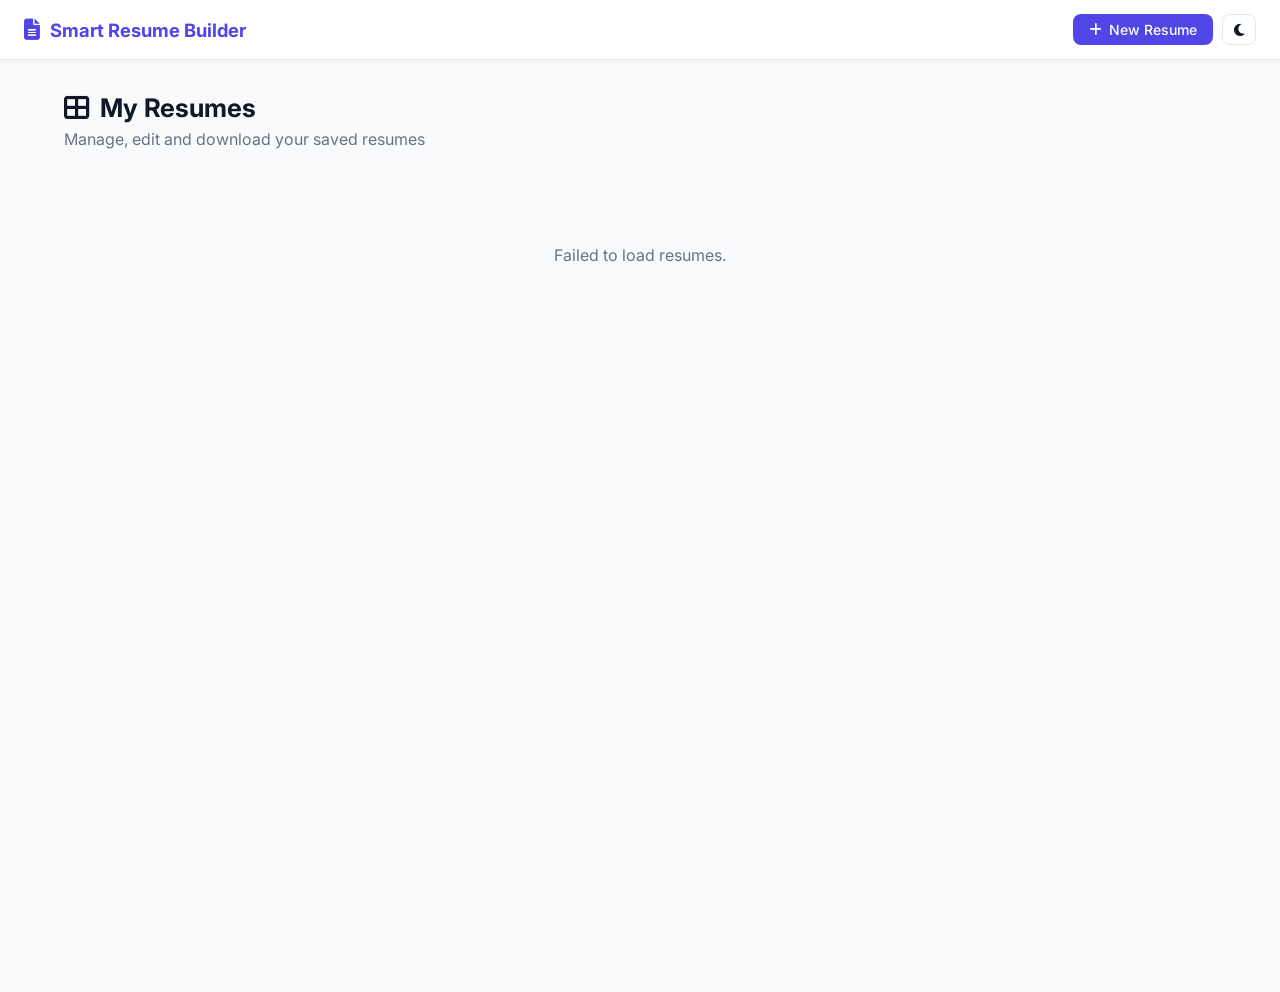
==== templates/dashboard.html @ 904e3cf0 "feat: Add PDF download and resume preview functionality - Implemented pdf.js for handling PDF downlo" ====
<!DOCTYPE html>
<html lang="en">
<head>
  <meta charset="UTF-8" />
  <meta name="viewport" content="width=device-width, initial-scale=1.0" />
  <title>Dashboard — Smart Resume Builder</title>
  <link rel="stylesheet" href="/static/css/style.css" />
  <link href="https://fonts.googleapis.com/css2?family=Inter:wght@300;400;500;600;700&display=swap" rel="stylesheet" />
  <link rel="stylesheet" href="https://cdnjs.cloudflare.com/ajax/libs/font-awesome/6.4.0/css/all.min.css" />
</head>
<body class="light-mode">

<nav class="navbar">
  <div class="nav-brand">
    <i class="fas fa-file-alt"></i>
    <span>Smart Resume Builder</span>
  </div>
  <div class="nav-actions">
    <a href="/" class="btn btn-primary"><i class="fas fa-plus"></i> New Resume</a>
    <button id="dark-mode-toggle" class="btn btn-icon" title="Toggle dark mode">
      <i class="fas fa-moon"></i>
    </button>
  </div>
</nav>

<div class="dashboard-container">
  <div class="dashboard-header">
    <h1><i class="fas fa-th-large"></i> My Resumes</h1>
    <p class="dashboard-subtitle">Manage, edit and download your saved resumes</p>
  </div>

  <div id="loading-state" class="dashboard-loading">
    <i class="fas fa-spinner fa-spin"></i> Loading resumes…
  </div>

  <div id="empty-state" class="dashboard-empty hidden">
    <i class="fas fa-inbox"></i>
    <h2>No resumes yet</h2>
    <p>Create your first resume to get started.</p>
    <a href="/" class="btn btn-primary"><i class="fas fa-plus"></i> Create Resume</a>
  </div>

  <div id="resume-grid" class="resume-grid hidden"></div>
</div>

<!-- Delete Confirmation Modal -->
<div id="delete-modal" class="modal hidden">
  <div class="modal-backdrop"></div>
  <div class="modal-box">
    <i class="fas fa-exclamation-triangle modal-icon danger"></i>
    <h3>Delete Resume?</h3>
    <p>This action cannot be undone.</p>
    <div class="modal-actions">
      <button id="confirm-delete" class="btn btn-danger">Delete</button>
      <button id="cancel-delete" class="btn btn-outline">Cancel</button>
    </div>
  </div>
</div>

<div id="toast" class="toast hidden"></div>

<script>
  // ---------- Dark mode (shared) ----------
  const savedTheme = localStorage.getItem('theme');
  if (savedTheme === 'dark') document.body.classList.replace('light-mode', 'dark-mode');
  document.getElementById('dark-mode-toggle').addEventListener('click', () => {
    const isDark = document.body.classList.contains('dark-mode');
    document.body.classList.replace(isDark ? 'dark-mode' : 'light-mode', isDark ? 'light-mode' : 'dark-mode');
    localStorage.setItem('theme', isDark ? 'light' : 'dark');
    document.getElementById('dark-mode-toggle').querySelector('i').className = isDark ? 'fas fa-moon' : 'fas fa-sun';
  });
  if (savedTheme === 'dark') document.getElementById('dark-mode-toggle').querySelector('i').className = 'fas fa-sun';

  // ---------- Toast ----------
  function showToast(msg, type = 'success') {
    const t = document.getElementById('toast');
    t.textContent = msg;
    t.className = `toast ${type}`;
    t.classList.remove('hidden');
    setTimeout(() => t.classList.add('hidden'), 3000);
  }

  // ---------- Load Resumes ----------
  async function loadResumes() {
    // Reset state before every fetch
    document.getElementById('loading-state').classList.remove('hidden');
    document.getElementById('empty-state').classList.add('hidden');
    const grid = document.getElementById('resume-grid');
    grid.classList.add('hidden');
    grid.innerHTML = '';
    try {
      const res = await fetch('/resumes');
      const data = await res.json();
      document.getElementById('loading-state').classList.add('hidden');
      if (!data.length) {
        document.getElementById('empty-state').classList.remove('hidden');
        return;
      }
      grid.classList.remove('hidden');
      grid.innerHTML = data.map(r => `
        <div class="resume-card" data-id="${r.id}">
          <div class="card-avatar">${(r.name || '?').charAt(0).toUpperCase()}</div>
          <div class="card-body">
            <h3 class="card-name">${escHtml(r.name || 'Unnamed')}</h3>
            <p class="card-email"><i class="fas fa-envelope"></i> ${escHtml(r.email || '—')}</p>
            <p class="card-phone"><i class="fas fa-phone"></i> ${escHtml(r.phone || '—')}</p>
            <p class="card-summary">${escHtml((r.summary || '').substring(0, 80))}${r.summary && r.summary.length > 80 ? '…' : ''}</p>
          </div>
          <div class="card-actions">
            <a href="/preview/${r.id}" class="btn btn-sm btn-outline" title="Preview">
              <i class="fas fa-eye"></i> Preview
            </a>
            <button class="btn btn-sm btn-primary edit-btn" data-id="${r.id}" title="Edit">
              <i class="fas fa-edit"></i> Edit
            </button>
            <button class="btn btn-sm btn-danger delete-btn" data-id="${r.id}" title="Delete">
              <i class="fas fa-trash"></i>
            </button>
          </div>
        </div>
      `).join('');

      grid.querySelectorAll('.edit-btn').forEach(btn =>
        btn.addEventListener('click', () => {
          window.location.href = `/?edit=${btn.dataset.id}`;
        })
      );

      grid.querySelectorAll('.delete-btn').forEach(btn =>
        btn.addEventListener('click', () => openDeleteModal(parseInt(btn.dataset.id)))
      );
    } catch {
      document.getElementById('loading-state').textContent = 'Failed to load resumes.';
    }
  }

  function escHtml(str) {
    return String(str).replace(/&/g,'&amp;').replace(/</g,'&lt;').replace(/>/g,'&gt;').replace(/"/g,'&quot;');
  }

  // ---------- Delete Modal ----------
  let pendingDeleteId = null;
  function openDeleteModal(id) {
    pendingDeleteId = id;
    document.getElementById('delete-modal').classList.remove('hidden');
  }
  document.getElementById('cancel-delete').addEventListener('click', () => {
    document.getElementById('delete-modal').classList.add('hidden');
    pendingDeleteId = null;
  });
  document.querySelector('.modal-backdrop').addEventListener('click', () => {
    document.getElementById('delete-modal').classList.add('hidden');
    pendingDeleteId = null;
  });
  document.getElementById('confirm-delete').addEventListener('click', async () => {
    if (!pendingDeleteId) return;
    document.getElementById('delete-modal').classList.add('hidden');
    try {
      const res = await fetch(`/delete/${pendingDeleteId}`, { method: 'DELETE' });
      if (res.ok) {
        showToast('Resume deleted.', 'success');
        loadResumes();
      } else {
        showToast('Failed to delete.', 'error');
      }
    } catch {
      showToast('Network error.', 'error');
    }
    pendingDeleteId = null;
  });

  loadResumes();
</script>
</body>
</html>
---- static/css/style.css ----
/* =====================================================
   Smart Resume Builder — Global Styles
   ===================================================== */

/* CSS Variables */
:root {
  --primary:        #4F46E5;
  --primary-hover:  #4338CA;
  --secondary:      #22C55E;
  --secondary-hover:#16A34A;
  --danger:         #EF4444;
  --danger-hover:   #DC2626;
  --warning:        #F59E0B;
  --info:           #3B82F6;

  --bg:             #F9FAFB;
  --surface:        #FFFFFF;
  --surface-alt:    #F3F4F6;
  --border:         #E5E7EB;
  --text:           #111827;
  --text-muted:     #6B7280;
  --text-light:     #9CA3AF;

  --sidebar-w:      220px;
  --preview-w:      400px;
  --navbar-h:       60px;
  --radius:         10px;
  --shadow:         0 1px 3px rgba(0,0,0,.08), 0 4px 16px rgba(0,0,0,.06);
  --shadow-lg:      0 8px 32px rgba(0,0,0,.12);
  --transition:     .2s ease;

  --font: 'Inter', -apple-system, BlinkMacSystemFont, sans-serif;
}

/* Dark Mode */
body.dark-mode {
  --bg:           #0F172A;
  --surface:      #1E293B;
  --surface-alt:  #162032;
  --border:       #334155;
  --text:         #F1F5F9;
  --text-muted:   #94A3B8;
  --text-light:   #64748B;
}

/* Reset & Base */
*, *::before, *::after { box-sizing: border-box; margin: 0; padding: 0; }
html { scroll-behavior: smooth; }
body {
  font-family: var(--font);
  background: var(--bg);
  color: var(--text);
  min-height: 100vh;
  transition: background var(--transition), color var(--transition);
}
a { text-decoration: none; color: inherit; }
ul { list-style: none; }
img { max-width: 100%; }

/* ---- Navbar ---- */
.navbar {
  position: fixed;
  top: 0; left: 0; right: 0;
  height: var(--navbar-h);
  background: var(--surface);
  border-bottom: 1px solid var(--border);
  display: flex;
  align-items: center;
  justify-content: space-between;
  padding: 0 1.5rem;
  z-index: 1000;
  box-shadow: 0 1px 6px rgba(0,0,0,.05);
}
.nav-brand {
  display: flex;
  align-items: center;
  gap: .6rem;
  font-size: 1.15rem;
  font-weight: 700;
  color: var(--primary);
}
.nav-brand i { font-size: 1.3rem; }
.nav-actions { display: flex; align-items: center; gap: .6rem; }

/* ---- Buttons ---- */
.btn {
  display: inline-flex;
  align-items: center;
  gap: .4rem;
  padding: .45rem 1rem;
  border-radius: 8px;
  font-size: .875rem;
  font-weight: 500;
  cursor: pointer;
  border: none;
  transition: background var(--transition), box-shadow var(--transition), transform var(--transition);
}
.btn:active { transform: translateY(1px); }
.btn-primary   { background: var(--primary); color: #fff; }
.btn-primary:hover { background: var(--primary-hover); }
.btn-success   { background: var(--secondary); color: #fff; }
.btn-success:hover { background: var(--secondary-hover); }
.btn-danger    { background: var(--danger); color: #fff; }
.btn-danger:hover { background: var(--danger-hover); }
.btn-outline   { background: transparent; border: 1.5px solid var(--border); color: var(--text); }
.btn-outline:hover { background: var(--surface-alt); }
.btn-add       { background: var(--surface-alt); border: 2px dashed var(--border); color: var(--primary); width: 100%; justify-content: center; padding: .6rem; margin-top: .5rem; }
.btn-add:hover { background: var(--primary); color: #fff; border-color: var(--primary); }
.btn-icon      { background: transparent; border: 1.5px solid var(--border); color: var(--text); padding: .45rem .65rem; }
.btn-icon:hover { background: var(--surface-alt); }
.btn-ai        { background: linear-gradient(135deg, #6366F1, #8B5CF6); color: #fff; }
.btn-ai:hover  { opacity: .9; }
.btn-sm        { padding: .3rem .7rem; font-size: .8rem; }

/* ---- App Layout ---- */
.app-container {
  display: grid;
  grid-template-columns: var(--sidebar-w) 1fr var(--preview-w);
  min-height: calc(100vh - var(--navbar-h));
  margin-top: var(--navbar-h);
}

/* ---- Sidebar ---- */
.sidebar {
  position: sticky;
  top: var(--navbar-h);
  height: calc(100vh - var(--navbar-h));
  overflow-y: auto;
  border-right: 1px solid var(--border);
  background: var(--surface);
  padding: 1.25rem 0;
  display: flex;
  flex-direction: column;
  gap: 0;
}
.sidebar-section { padding: 1rem 1rem .5rem; }
.sidebar-section h3 {
  font-size: .7rem;
  font-weight: 600;
  letter-spacing: .08em;
  text-transform: uppercase;
  color: var(--text-muted);
  margin-bottom: .5rem;
}
.sidebar-nav { display: flex; flex-direction: column; gap: 2px; }
.sidebar-link {
  display: flex;
  align-items: center;
  gap: .6rem;
  padding: .5rem .75rem;
  border-radius: 7px;
  font-size: .85rem;
  color: var(--text-muted);
  transition: background var(--transition), color var(--transition);
  cursor: pointer;
}
.sidebar-link i { width: 16px; text-align: center; }
.sidebar-link:hover, .sidebar-link.active {
  background: rgba(79,70,229,.1);
  color: var(--primary);
}
.template-selector { display: flex; flex-direction: column; gap: 6px; }
.template-btn {
  display: flex;
  align-items: center;
  gap: .5rem;
  padding: .5rem .75rem;
  border: 1.5px solid var(--border);
  border-radius: 8px;
  background: var(--surface-alt);
  color: var(--text);
  cursor: pointer;
  font-size: .83rem;
  font-weight: 500;
  transition: all var(--transition);
}
.template-btn:hover, .template-btn.active {
  border-color: var(--primary);
  color: var(--primary);
  background: rgba(79,70,229,.08);
}

/* Resume Score */
.score-container { display: flex; flex-direction: column; align-items: center; gap: .5rem; }
.score-ring { position: relative; width: 70px; height: 70px; }
.score-ring svg { width: 100%; height: 100%; transform: rotate(-90deg); }
.score-bg  { fill: none; stroke: var(--border); stroke-width: 3; }
.score-fill { fill: none; stroke: var(--primary); stroke-width: 3; stroke-linecap: round; transition: stroke-dasharray .6s ease; }
#score-value {
  position: absolute;
  top: 50%; left: 50%;
  transform: translate(-50%,-50%);
  font-size: .85rem;
  font-weight: 700;
  color: var(--primary);
}
.score-label { font-size: .75rem; color: var(--text-muted); text-align: center; }
.autosave-badge {
  display: flex; align-items: center; gap: .4rem;
  font-size: .75rem; color: var(--secondary);
  background: none; border: none; cursor: default;
  padding: .5rem 1rem;
}
.sidebar-actions { margin-top: auto; }

/* ---- Main Form ---- */
.main-content {
  padding: 1.5rem;
  overflow-y: auto;
  max-height: calc(100vh - var(--navbar-h));
}
.form-section {
  background: var(--surface);
  border: 1px solid var(--border);
  border-radius: var(--radius);
  padding: 1.25rem 1.5rem;
  margin-bottom: 1.25rem;
  box-shadow: var(--shadow);
  transition: box-shadow var(--transition);
}
.form-section:hover { box-shadow: var(--shadow-lg); }
.section-header {
  display: flex; align-items: center; gap: .6rem;
  margin-bottom: 1rem;
  padding-bottom: .75rem;
  border-bottom: 1px solid var(--border);
}
.section-header i { color: var(--primary); font-size: 1.1rem; }
.section-header h2 { font-size: 1rem; font-weight: 600; }
.form-grid {
  display: grid;
  grid-template-columns: 1fr 1fr;
  gap: .875rem;
}
.form-group { display: flex; flex-direction: column; gap: .35rem; }
.form-group.full-width { grid-column: 1 / -1; }
label {
  font-size: .8rem;
  font-weight: 500;
  color: var(--text-muted);
}
.required { color: var(--danger); }
input[type="text"],
input[type="email"],
input[type="tel"],
input[type="url"],
textarea,
select {
  width: 100%;
  padding: .5rem .75rem;
  border: 1.5px solid var(--border);
  border-radius: 7px;
  background: var(--bg);
  color: var(--text);
  font-family: var(--font);
  font-size: .875rem;
  transition: border-color var(--transition), box-shadow var(--transition);
  outline: none;
}
input:focus, textarea:focus, select:focus {
  border-color: var(--primary);
  box-shadow: 0 0 0 3px rgba(79,70,229,.15);
}
textarea { resize: vertical; }
.char-count { font-size: .75rem; color: var(--text-muted); text-align: right; margin-top: .2rem; }

/* Repeatable Cards */
.repeatable-card {
  border: 1px solid var(--border);
  border-radius: 8px;
  padding: 1rem;
  margin-bottom: .75rem;
  background: var(--surface-alt);
  position: relative;
  animation: fadeSlideIn .25s ease;
}
.repeatable-card .remove-btn {
  position: absolute;
  top: .6rem; right: .6rem;
  background: none;
  border: none;
  color: var(--danger);
  cursor: pointer;
  font-size: 1rem;
  padding: .2rem .4rem;
  border-radius: 4px;
  transition: background var(--transition);
}
.repeatable-card .remove-btn:hover { background: rgba(239,68,68,.1); }

/* Tag Input */
.tag-input-wrapper {
  border: 1.5px solid var(--border);
  border-radius: 7px;
  padding: .5rem;
  background: var(--bg);
  transition: border-color var(--transition);
}
.tag-input-wrapper:focus-within { border-color: var(--primary); }
.tag-input-wrapper > input {
  border: none;
  background: transparent;
  outline: none;
  padding: .2rem .3rem;
  width: 100%;
  margin-bottom: .35rem;
}
.tag-list { display: flex; flex-wrap: wrap; gap: 6px; }
.tag-item {
  display: inline-flex;
  align-items: center;
  gap: .3rem;
  padding: .2rem .6rem;
  background: rgba(79,70,229,.1);
  color: var(--primary);
  border-radius: 20px;
  font-size: .78rem;
  font-weight: 500;
  animation: fadeSlideIn .2s ease;
}
.tag-item .tag-remove {
  cursor: pointer;
  font-size: .65rem;
  opacity: .7;
  background: var(--primary);
  color: #fff;
  border-radius: 50%;
  width: 14px; height: 14px;
  display: flex; align-items: center; justify-content: center;
}
.tag-item .tag-remove:hover { opacity: 1; }

/* AI Suggestion */
.ai-suggestion {
  display: flex; align-items: center; gap: .75rem; margin-top: .75rem;
  flex-wrap: wrap;
}
.ai-suggestion input { max-width: 240px; }

/* Form Actions */
.form-actions {
  display: flex;
  gap: .75rem;
  padding: 1rem 0 2rem;
  flex-wrap: wrap;
}

/* ---- Preview Pane ---- */
.preview-pane {
  position: sticky;
  top: var(--navbar-h);
  height: calc(100vh - var(--navbar-h));
  border-left: 1px solid var(--border);
  background: var(--surface-alt);
  display: flex;
  flex-direction: column;
  overflow: hidden;
}
.preview-header {
  display: flex; align-items: center; justify-content: space-between;
  padding: .875rem 1rem;
  border-bottom: 1px solid var(--border);
  background: var(--surface);
  flex-shrink: 0;
}
.preview-header h3 { font-size: .9rem; font-weight: 600; display: flex; align-items: center; gap: .5rem; }
.preview-controls { display: flex; gap: .4rem; }
.preview-wrapper {
  flex: 1;
  overflow-y: auto;
  padding: 1rem;
  display: flex;
  justify-content: center;
}

/* ---- Resume Preview Styles ---- */
.resume-preview {
  background: #fff;
  color: #111;
  width: 100%;
  max-width: 360px;
  min-height: 500px;
  border-radius: 6px;
  box-shadow: var(--shadow-lg);
  font-size: .78rem;
  line-height: 1.5;
  transition: transform var(--transition);
  overflow: hidden;
}
.preview-placeholder {
  display: flex; flex-direction: column; align-items: center;
  justify-content: center; gap: 1rem; padding: 3rem 1rem;
  color: var(--text-muted); text-align: center;
  min-height: 300px;
}
.preview-placeholder i { font-size: 3rem; opacity: .3; }

/* Preview inner elements */
.preview-header-section {
  background: #4F46E5;
  color: #fff;
  padding: 1.2rem 1.5rem;
}
.preview-name { font-size: 1.4rem; font-weight: 700; margin-bottom: .2rem; }
.preview-contact {
  display: flex; flex-wrap: wrap; gap: .4rem .8rem;
  font-size: .72rem; opacity: .9;
}
.preview-contact span { display: flex; align-items: center; gap: .3rem; }

.preview-body { padding: 1rem 1.5rem; }
.preview-section { margin-bottom: 1rem; }
.preview-section-title {
  font-size: .72rem;
  font-weight: 700;
  text-transform: uppercase;
  letter-spacing: .08em;
  color: #4F46E5;
  border-bottom: 2px solid #4F46E5;
  padding-bottom: 3px;
  margin-bottom: .5rem;
}
.preview-item { margin-bottom: .5rem; }
.preview-item-header { display: flex; justify-content: space-between; align-items: flex-start; flex-wrap: wrap; gap: .2rem; }
.preview-item-title { font-weight: 600; font-size: .82rem; }
.preview-item-sub { color: #6B7280; font-size: .75rem; }
.preview-item-date { color: #6B7280; font-size: .72rem; white-space: nowrap; }
.preview-item-desc { margin-top: .2rem; color: #374151; font-size: .76rem; }
.preview-summary { color: #374151; font-size: .8rem; line-height: 1.6; }

.preview-skills { display: flex; flex-wrap: wrap; gap: 5px; }
.preview-skill-tag {
  background: rgba(79,70,229,.1);
  color: #4F46E5;
  padding: 2px 8px;
  border-radius: 12px;
  font-size: .7rem;
  font-weight: 500;
}
.preview-links { display: flex; gap: .8rem; flex-wrap: wrap; margin-top: .3rem; font-size: .7rem; }
.preview-links a { display: flex; align-items: center; gap: .25rem; }
/* Links inside the colored header must always be white */
.preview-header-links { margin-top: .4rem; }
.preview-header-links a { color: rgba(255,255,255,0.92) !important; }
.preview-header-links a:hover { color: #fff !important; text-decoration: underline; }
/* Links in resume body use template accent colour */
.preview-body .preview-links a { color: #4F46E5; }

/* ---- Dashboard ---- */
.dashboard-container {
  max-width: 1200px;
  margin: calc(var(--navbar-h) + 2rem) auto 2rem;
  padding: 0 1.5rem;
}
.dashboard-header { margin-bottom: 2rem; }
.dashboard-header h1 { font-size: 1.6rem; font-weight: 700; display: flex; align-items: center; gap: .6rem; }
.dashboard-subtitle { color: var(--text-muted); margin-top: .35rem; }
.dashboard-loading, .dashboard-empty {
  text-align: center; padding: 4rem 1rem; color: var(--text-muted);
}
.dashboard-empty i { font-size: 3rem; opacity: .3; margin-bottom: 1rem; display: block; }
.dashboard-empty h2 { font-size: 1.3rem; margin-bottom: .5rem; }
.dashboard-empty p { margin-bottom: 1.5rem; }
.resume-grid {
  display: grid;
  grid-template-columns: repeat(auto-fill, minmax(280px, 1fr));
  gap: 1.25rem;
}
.resume-card {
  background: var(--surface);
  border: 1px solid var(--border);
  border-radius: var(--radius);
  padding: 1.25rem;
  box-shadow: var(--shadow);
  display: flex; flex-direction: column; gap: .75rem;
  transition: box-shadow var(--transition), transform var(--transition);
}
.resume-card:hover { box-shadow: var(--shadow-lg); transform: translateY(-2px); }
.card-avatar {
  width: 52px; height: 52px;
  border-radius: 50%;
  background: var(--primary);
  color: #fff;
  font-size: 1.4rem;
  font-weight: 700;
  display: flex; align-items: center; justify-content: center;
}
.card-name { font-size: 1rem; font-weight: 600; }
.card-email, .card-phone { font-size: .8rem; color: var(--text-muted); display: flex; align-items: center; gap: .4rem; }
.card-summary { font-size: .8rem; color: var(--text-muted); line-height: 1.4; }
.card-actions { display: flex; gap: .5rem; flex-wrap: wrap; margin-top: auto; }

/* ---- Modal ---- */
.modal { position: fixed; inset: 0; z-index: 2000; display: flex; align-items: center; justify-content: center; }
.modal-backdrop { position: absolute; inset: 0; background: rgba(0,0,0,.5); backdrop-filter: blur(3px); }
.modal-box {
  position: relative; z-index: 1; background: var(--surface);
  border-radius: var(--radius); padding: 2rem; max-width: 380px; width: 90%;
  box-shadow: var(--shadow-lg); text-align: center;
  animation: fadeSlideIn .2s ease;
}
.modal-icon { font-size: 2.5rem; margin-bottom: .75rem; }
.modal-icon.danger { color: var(--danger); }
.modal-box h3 { font-size: 1.1rem; margin-bottom: .4rem; }
.modal-box p { color: var(--text-muted); font-size: .875rem; margin-bottom: 1.25rem; }
.modal-actions { display: flex; gap: .75rem; justify-content: center; }

/* ---- Toast ---- */
.toast {
  position: fixed; bottom: 1.5rem; right: 1.5rem;
  padding: .75rem 1.25rem;
  border-radius: 8px;
  font-size: .875rem;
  font-weight: 500;
  color: #fff;
  z-index: 3000;
  box-shadow: var(--shadow-lg);
  animation: toastIn .3s ease;
  max-width: 320px;
}
.toast.success { background: var(--secondary); }
.toast.error   { background: var(--danger); }
.toast.info    { background: var(--info); }
.toast.hidden  { display: none; }

/* ---- Preview Page ---- */
.preview-page-container {
  margin-top: calc(var(--navbar-h) + 2rem);
  display: flex; justify-content: center;
  padding: 0 1rem 3rem;
}
.preview-page-container .resume-preview {
  max-width: 720px;
  width: 100%;
  font-size: .9rem;
}
.template-quick { display: flex; gap: .35rem; }
.tpl-quick-btn {
  padding: .35rem .8rem;
  border: 1.5px solid var(--border);
  border-radius: 6px;
  background: transparent;
  font-size: .8rem;
  cursor: pointer;
  color: var(--text);
  transition: all var(--transition);
}
.tpl-quick-btn:hover, .tpl-quick-btn.active {
  border-color: var(--primary); color: var(--primary);
  background: rgba(79,70,229,.08);
}

/* ---- Utility ---- */
.hidden { display: none !important; }

/* ---- Animations ---- */
@keyframes fadeSlideIn {
  from { opacity: 0; transform: translateY(8px); }
  to   { opacity: 1; transform: translateY(0); }
}
@keyframes toastIn {
  from { opacity: 0; transform: translateX(40px); }
  to   { opacity: 1; transform: translateX(0); }
}

/* ---- Scrollbar ---- */
::-webkit-scrollbar { width: 5px; height: 5px; }
::-webkit-scrollbar-track { background: transparent; }
::-webkit-scrollbar-thumb { background: var(--border); border-radius: 10px; }
::-webkit-scrollbar-thumb:hover { background: var(--text-muted); }

/* ---- Responsive ---- */
@media (max-width: 1100px) {
  .app-container { grid-template-columns: var(--sidebar-w) 1fr; }
  .preview-pane { display: none; }
}
@media (max-width: 700px) {
  .app-container { grid-template-columns: 1fr; }
  .sidebar { display: none; }
  .form-grid { grid-template-columns: 1fr; }
  .navbar { padding: 0 1rem; }
  .template-quick { display: none; }
}
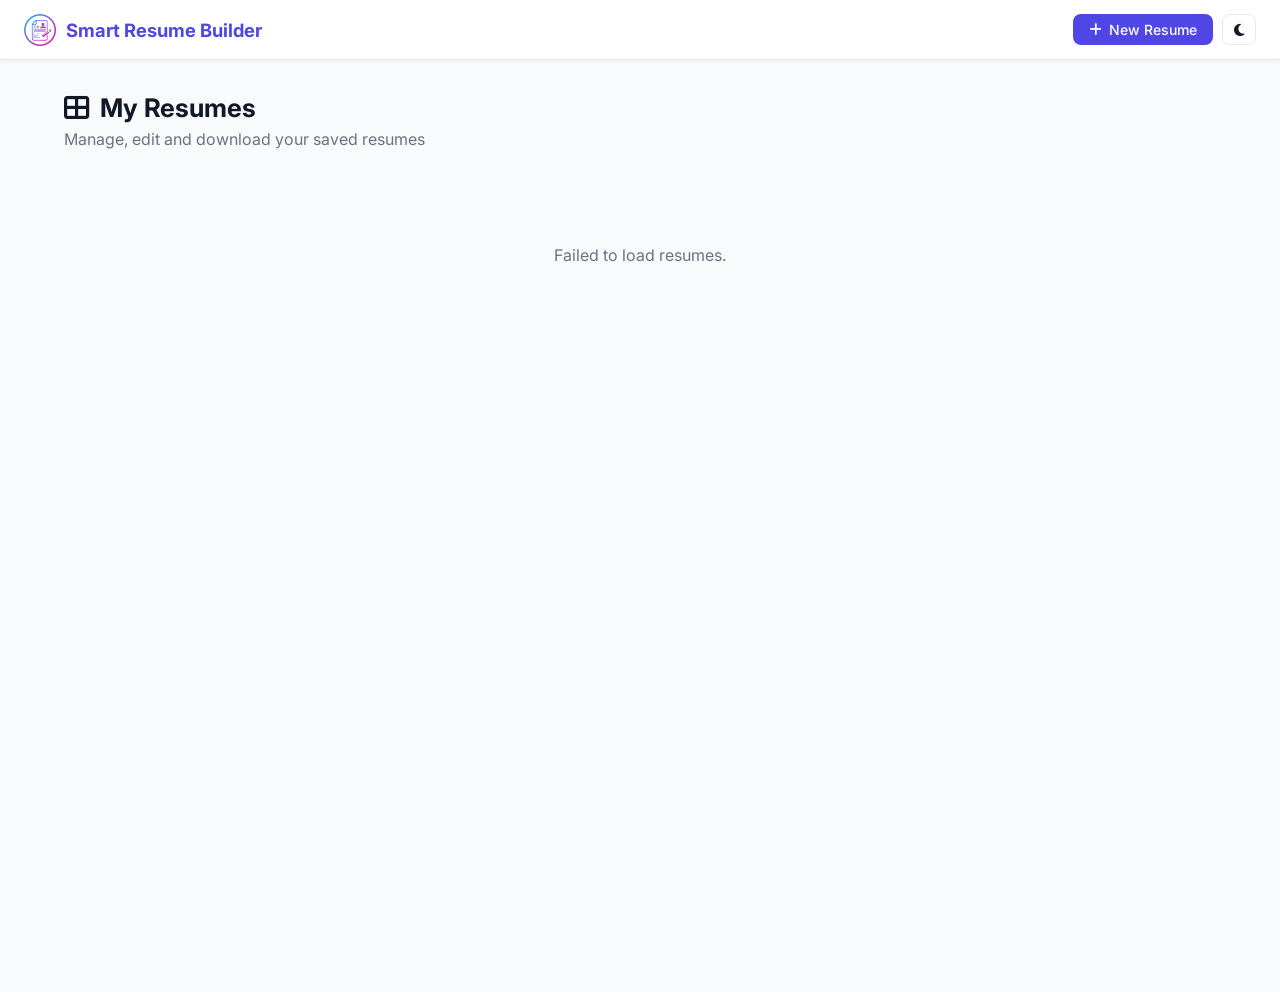
==== commit 15edd18c: "Refactor code structure for improved readability and maintainability" ====
--- a/templates/dashboard.html
+++ b/templates/dashboard.html
@@ -12,7 +12,7 @@
 
 <nav class="navbar">
   <div class="nav-brand">
-    <i class="fas fa-file-alt"></i>
+    <img src="/static/images/logo.png" alt="Smart Resume Builder Logo" class="nav-logo" />
     <span>Smart Resume Builder</span>
   </div>
   <div class="nav-actions">
--- a/static/css/style.css
+++ b/static/css/style.css
@@ -21,8 +21,8 @@
   --text-muted:     #6B7280;
   --text-light:     #9CA3AF;
 
-  --sidebar-w:      220px;
-  --preview-w:      400px;
+  --sidebar-w:      200px;
+  --preview-w:      560px;
   --navbar-h:       60px;
   --radius:         10px;
   --shadow:         0 1px 3px rgba(0,0,0,.08), 0 4px 16px rgba(0,0,0,.06);
@@ -80,6 +80,7 @@
   color: var(--primary);
 }
 .nav-brand i { font-size: 1.3rem; }
+.nav-logo { height: 2rem; width: 2rem; object-fit: contain; }
 .nav-actions { display: flex; align-items: center; gap: .6rem; }
 
 /* ---- Buttons ---- */
@@ -368,24 +369,34 @@
 .preview-wrapper {
   flex: 1;
   overflow-y: auto;
+  overflow-x: hidden;
   padding: 1rem;
   display: flex;
   justify-content: center;
+  align-items: flex-start;
+}
+/* Scale the 794px A4 canvas to fit the sidebar pane width */
+.preview-wrapper .resume-preview {
+  transform-origin: top center;
+  /* JS sets --preview-scale; fallback keeps it readable */
+  transform: scale(var(--preview-scale, 0.45));
+  margin-bottom: calc((var(--preview-scale, 0.45) - 1) * 1123px);
 }
 
 /* ---- Resume Preview Styles ---- */
+/* A4 at 96dpi = 794 × 1123px. We always render at 794px then scale to fit the pane. */
 .resume-preview {
   background: #fff;
   color: #111;
-  width: 100%;
-  max-width: 360px;
-  min-height: 500px;
-  border-radius: 6px;
+  width: 794px;
+  min-height: 1123px;
+  border-radius: 0;
   box-shadow: var(--shadow-lg);
-  font-size: .78rem;
-  line-height: 1.5;
+  font-size: .85rem;
+  line-height: 1.6;
   transition: transform var(--transition);
   overflow: hidden;
+  flex-shrink: 0;
 }
 .preview-placeholder {
   display: flex; flex-direction: column; align-items: center;
@@ -526,12 +537,17 @@
 /* ---- Preview Page ---- */
 .preview-page-container {
   margin-top: calc(var(--navbar-h) + 2rem);
-  display: flex; justify-content: center;
+  display: flex;
+  justify-content: center;
   padding: 0 1rem 3rem;
-}
+  overflow-x: auto;
+}
+/* On the dedicated preview page show true A4 — no scaling needed */
 .preview-page-container .resume-preview {
-  max-width: 720px;
-  width: 100%;
+  width: 794px;
+  min-height: 1123px;
+  transform: none !important;
+  margin-bottom: 0 !important;
   font-size: .9rem;
 }
 .template-quick { display: flex; gap: .35rem; }
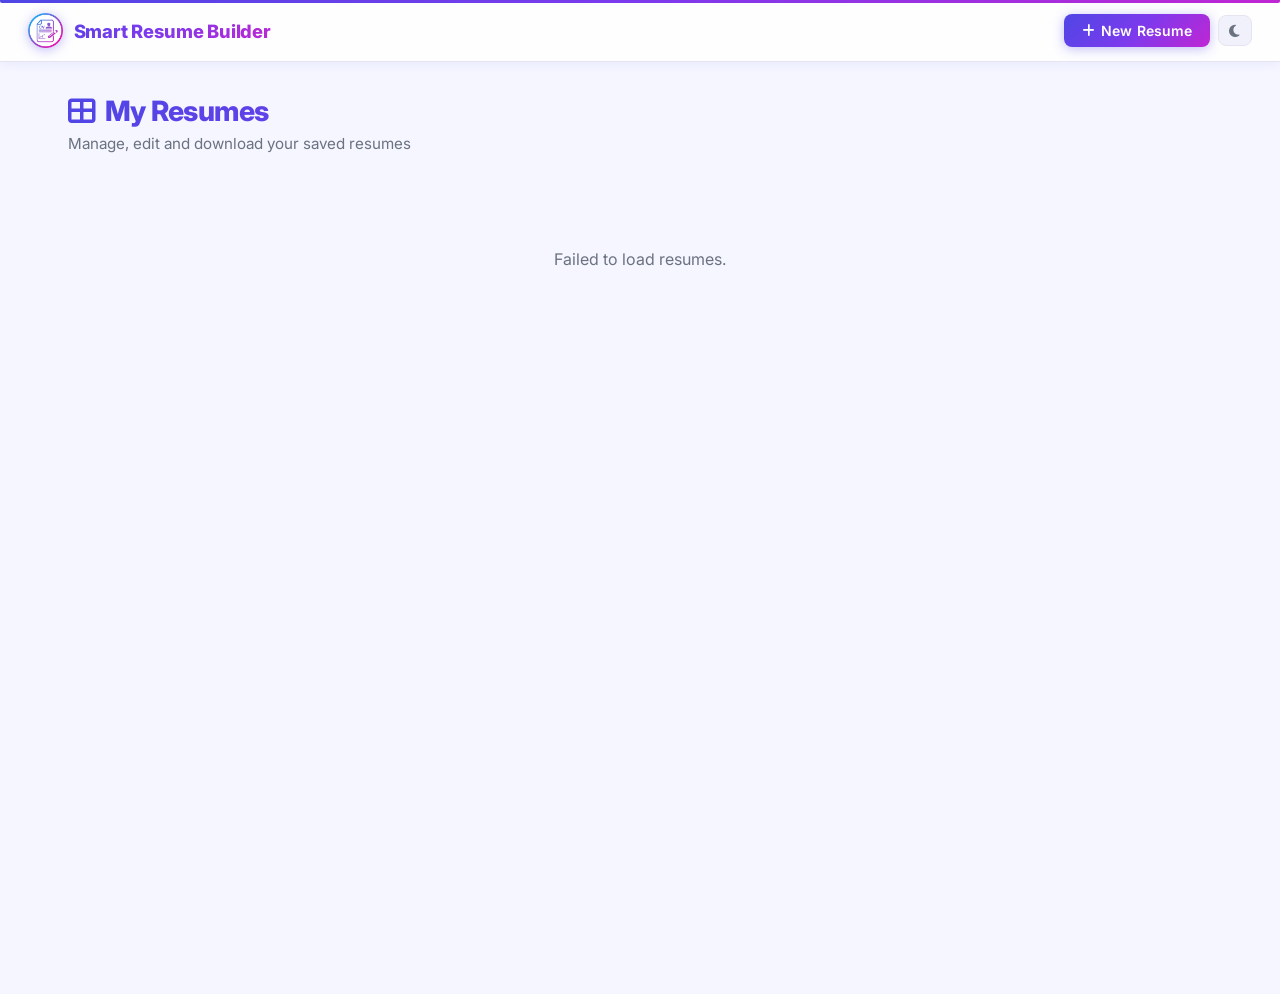
==== commit 9c74976e: "feat: add AI role suggestions and custom confirm modal to enhance user experience" ====
--- a/templates/dashboard.html
+++ b/templates/dashboard.html
@@ -99,7 +99,7 @@
       grid.classList.remove('hidden');
       grid.innerHTML = data.map(r => `
         <div class="resume-card" data-id="${r.id}">
-          <div class="card-avatar">${(r.name || '?').charAt(0).toUpperCase()}</div>
+          <div class="card-avatar">${r.photo ? `<img src="${r.photo}" alt="${escHtml(r.name || '')}" />` : (r.name || '?').charAt(0).toUpperCase()}</div>
           <div class="card-body">
             <h3 class="card-name">${escHtml(r.name || 'Unnamed')}</h3>
             <p class="card-email"><i class="fas fa-envelope"></i> ${escHtml(r.email || '—')}</p>
--- a/static/css/style.css
+++ b/static/css/style.css
@@ -1,49 +1,84 @@
 /* =====================================================
-   Smart Resume Builder — Global Styles
+   Smart Resume Builder — Enhanced Global Styles
    ===================================================== */
 
-/* CSS Variables */
+/* ---- CSS Variables ---- */
 :root {
-  --primary:        #4F46E5;
-  --primary-hover:  #4338CA;
-  --secondary:      #22C55E;
-  --secondary-hover:#16A34A;
-  --danger:         #EF4444;
-  --danger-hover:   #DC2626;
-  --warning:        #F59E0B;
-  --info:           #3B82F6;
-
-  --bg:             #F9FAFB;
-  --surface:        #FFFFFF;
-  --surface-alt:    #F3F4F6;
-  --border:         #E5E7EB;
-  --text:           #111827;
-  --text-muted:     #6B7280;
-  --text-light:     #9CA3AF;
-
-  --sidebar-w:      200px;
-  --preview-w:      560px;
-  --navbar-h:       60px;
-  --radius:         10px;
-  --shadow:         0 1px 3px rgba(0,0,0,.08), 0 4px 16px rgba(0,0,0,.06);
-  --shadow-lg:      0 8px 32px rgba(0,0,0,.12);
-  --transition:     .2s ease;
+  /* Brand */
+  --primary:           #4F46E5;
+  --primary-hover:     #4338CA;
+  --primary-light:     rgba(79, 70, 229, 0.12);
+  --primary-glow:      rgba(79, 70, 229, 0.35);
+  --gradient-brand:    linear-gradient(135deg, #4F46E5 0%, #7C3AED 50%, #C026D3 100%);
+  --gradient-brand-soft: linear-gradient(135deg, rgba(79,70,229,.10) 0%, rgba(192,38,211,.07) 100%);
+  --gradient-success:  linear-gradient(135deg, #10B981, #22C55E);
+  --gradient-danger:   linear-gradient(135deg, #EF4444, #F97316);
+
+  /* Semantic */
+  --secondary:         #22C55E;
+  --secondary-hover:   #16A34A;
+  --danger:            #EF4444;
+  --danger-hover:      #DC2626;
+  --warning:           #F59E0B;
+  --info:              #3B82F6;
+
+  /* Surface */
+  --bg:                #F5F6FF;
+  --surface:           #FFFFFF;
+  --surface-alt:       #F0F1FA;
+  --surface-glass:     rgba(255, 255, 255, 0.85);
+  --border:            #E4E5F0;
+  --border-focus:      #4F46E5;
+
+  /* Text */
+  --text:              #0F0F1A;
+  --text-muted:        #6B7280;
+  --text-light:        #9CA3AF;
+
+  /* Layout */
+  --sidebar-w:         210px;
+  --preview-w:         580px;
+  --navbar-h:          62px;
+  --radius:            12px;
+  --radius-sm:         8px;
+  --radius-lg:         16px;
+
+  /* Shadows */
+  --shadow-xs:         0 1px 2px rgba(0,0,0,.06);
+  --shadow:            0 2px 8px rgba(79,70,229,.06), 0 1px 3px rgba(0,0,0,.07);
+  --shadow-md:         0 4px 16px rgba(79,70,229,.10), 0 2px 6px rgba(0,0,0,.07);
+  --shadow-lg:         0 12px 40px rgba(79,70,229,.14), 0 4px 12px rgba(0,0,0,.08);
+  --shadow-glow:       0 0 0 4px var(--primary-glow);
+
+  /* Motion */
+  --transition:        0.2s cubic-bezier(.4,0,.2,1);
+  --transition-bounce: 0.3s cubic-bezier(.34,1.56,.64,1);
 
   --font: 'Inter', -apple-system, BlinkMacSystemFont, sans-serif;
 }
 
-/* Dark Mode */
+/* ---- Dark Mode ---- */
 body.dark-mode {
-  --bg:           #0F172A;
-  --surface:      #1E293B;
-  --surface-alt:  #162032;
-  --border:       #334155;
-  --text:         #F1F5F9;
-  --text-muted:   #94A3B8;
-  --text-light:   #64748B;
-}
-
-/* Reset & Base */
+  --bg:            #0B0D1A;
+  --surface:       #141728;
+  --surface-alt:   #1A1E35;
+  --surface-glass: rgba(20, 23, 40, 0.88);
+  --border:        #2D3154;
+  --border-focus:  #818CF8;
+  --primary:       #818CF8;
+  --primary-hover: #6366F1;
+  --primary-light: rgba(129,140,248,.14);
+  --primary-glow:  rgba(129,140,248,.28);
+  --gradient-brand: linear-gradient(135deg, #818CF8 0%, #A78BFA 50%, #E879F9 100%);
+  --text:          #E8EAFF;
+  --text-muted:    #8B90B8;
+  --text-light:    #555A7A;
+  --shadow:        0 2px 8px rgba(0,0,0,.25), 0 1px 3px rgba(0,0,0,.3);
+  --shadow-md:     0 4px 20px rgba(0,0,0,.35), 0 2px 6px rgba(0,0,0,.2);
+  --shadow-lg:     0 12px 40px rgba(0,0,0,.5), 0 4px 12px rgba(0,0,0,.3);
+}
+
+/* ---- Reset & Base ---- */
 *, *::before, *::after { box-sizing: border-box; margin: 0; padding: 0; }
 html { scroll-behavior: smooth; }
 body {
@@ -52,66 +87,156 @@
   color: var(--text);
   min-height: 100vh;
   transition: background var(--transition), color var(--transition);
+  -webkit-font-smoothing: antialiased;
 }
 a { text-decoration: none; color: inherit; }
 ul { list-style: none; }
 img { max-width: 100%; }
 
-/* ---- Navbar ---- */
+/* ---- Glassmorphism Navbar ---- */
 .navbar {
   position: fixed;
   top: 0; left: 0; right: 0;
   height: var(--navbar-h);
-  background: var(--surface);
+  background: var(--surface-glass);
+  backdrop-filter: blur(20px) saturate(1.6);
+  -webkit-backdrop-filter: blur(20px) saturate(1.6);
   border-bottom: 1px solid var(--border);
   display: flex;
   align-items: center;
   justify-content: space-between;
-  padding: 0 1.5rem;
+  padding: 0 1.75rem;
   z-index: 1000;
-  box-shadow: 0 1px 6px rgba(0,0,0,.05);
+  box-shadow: 0 1px 12px rgba(79,70,229,.08);
+}
+.navbar::before {
+  content: '';
+  position: absolute;
+  top: 0; left: 0; right: 0;
+  height: 3px;
+  background: var(--gradient-brand);
+  border-radius: 0 0 2px 2px;
 }
 .nav-brand {
   display: flex;
   align-items: center;
-  gap: .6rem;
+  gap: .65rem;
   font-size: 1.15rem;
-  font-weight: 700;
-  color: var(--primary);
+  font-weight: 800;
+  background: var(--gradient-brand);
+  -webkit-background-clip: text;
+  -webkit-text-fill-color: transparent;
+  background-clip: text;
+  letter-spacing: -.01em;
 }
 .nav-brand i { font-size: 1.3rem; }
-.nav-logo { height: 2rem; width: 2rem; object-fit: contain; }
-.nav-actions { display: flex; align-items: center; gap: .6rem; }
+.nav-logo {
+  height: 2.2rem;
+  width: 2.2rem;
+  object-fit: contain;
+  filter: drop-shadow(0 2px 6px rgba(79,70,229,.35));
+  transition: transform var(--transition-bounce);
+}
+.nav-logo:hover { transform: scale(1.1) rotate(-3deg); }
+.nav-actions { display: flex; align-items: center; gap: .5rem; }
 
 /* ---- Buttons ---- */
 .btn {
   display: inline-flex;
   align-items: center;
   gap: .4rem;
-  padding: .45rem 1rem;
-  border-radius: 8px;
+  padding: .48rem 1.1rem;
+  border-radius: var(--radius-sm);
   font-size: .875rem;
-  font-weight: 500;
+  font-weight: 600;
   cursor: pointer;
   border: none;
-  transition: background var(--transition), box-shadow var(--transition), transform var(--transition);
-}
-.btn:active { transform: translateY(1px); }
-.btn-primary   { background: var(--primary); color: #fff; }
-.btn-primary:hover { background: var(--primary-hover); }
-.btn-success   { background: var(--secondary); color: #fff; }
-.btn-success:hover { background: var(--secondary-hover); }
-.btn-danger    { background: var(--danger); color: #fff; }
-.btn-danger:hover { background: var(--danger-hover); }
-.btn-outline   { background: transparent; border: 1.5px solid var(--border); color: var(--text); }
-.btn-outline:hover { background: var(--surface-alt); }
-.btn-add       { background: var(--surface-alt); border: 2px dashed var(--border); color: var(--primary); width: 100%; justify-content: center; padding: .6rem; margin-top: .5rem; }
-.btn-add:hover { background: var(--primary); color: #fff; border-color: var(--primary); }
-.btn-icon      { background: transparent; border: 1.5px solid var(--border); color: var(--text); padding: .45rem .65rem; }
-.btn-icon:hover { background: var(--surface-alt); }
-.btn-ai        { background: linear-gradient(135deg, #6366F1, #8B5CF6); color: #fff; }
-.btn-ai:hover  { opacity: .9; }
-.btn-sm        { padding: .3rem .7rem; font-size: .8rem; }
+  transition: background var(--transition), box-shadow var(--transition), transform var(--transition), opacity var(--transition);
+  letter-spacing: .01em;
+}
+.btn:active { transform: translateY(1px) scale(.98); }
+.btn-primary {
+  background: var(--gradient-brand);
+  color: #fff;
+  box-shadow: 0 2px 12px var(--primary-glow);
+}
+.btn-primary:hover {
+  box-shadow: 0 4px 20px var(--primary-glow);
+  opacity: .92;
+  transform: translateY(-1px);
+}
+.btn-success {
+  background: var(--gradient-success);
+  color: #fff;
+  box-shadow: 0 2px 10px rgba(34,197,94,.3);
+}
+.btn-success:hover {
+  box-shadow: 0 4px 18px rgba(34,197,94,.4);
+  opacity: .92;
+  transform: translateY(-1px);
+}
+.btn-danger {
+  background: var(--gradient-danger);
+  color: #fff;
+  box-shadow: 0 2px 10px rgba(239,68,68,.3);
+}
+.btn-danger:hover {
+  box-shadow: 0 4px 18px rgba(239,68,68,.4);
+  opacity: .92;
+  transform: translateY(-1px);
+}
+.btn-outline {
+  background: transparent;
+  border: 1.5px solid var(--border);
+  color: var(--text);
+  font-weight: 500;
+}
+.btn-outline:hover {
+  background: var(--primary-light);
+  border-color: var(--primary);
+  color: var(--primary);
+}
+.btn-add {
+  background: var(--gradient-brand-soft);
+  border: 2px dashed var(--primary);
+  color: var(--primary);
+  width: 100%;
+  justify-content: center;
+  padding: .65rem;
+  margin-top: .5rem;
+  font-weight: 600;
+  opacity: .75;
+  transition: all var(--transition);
+}
+.btn-add:hover {
+  opacity: 1;
+  background: var(--gradient-brand);
+  color: #fff;
+  border-color: transparent;
+  box-shadow: 0 4px 14px var(--primary-glow);
+}
+.btn-icon {
+  background: var(--surface-alt);
+  border: 1.5px solid var(--border);
+  color: var(--text-muted);
+  padding: .45rem .65rem;
+  border-radius: var(--radius-sm);
+}
+.btn-icon:hover {
+  background: var(--primary-light);
+  border-color: var(--primary);
+  color: var(--primary);
+}
+.btn-ai {
+  background: linear-gradient(135deg, #6366F1, #8B5CF6, #C026D3);
+  color: #fff;
+  box-shadow: 0 2px 12px rgba(139,92,246,.35);
+}
+.btn-ai:hover {
+  box-shadow: 0 4px 20px rgba(139,92,246,.5);
+  transform: translateY(-1px);
+}
+.btn-sm { padding: .3rem .7rem; font-size: .8rem; }
 
 /* ---- App Layout ---- */
 .app-container {
@@ -134,14 +259,15 @@
   flex-direction: column;
   gap: 0;
 }
-.sidebar-section { padding: 1rem 1rem .5rem; }
+.sidebar-section { padding: .875rem 1rem .5rem; }
 .sidebar-section h3 {
-  font-size: .7rem;
-  font-weight: 600;
-  letter-spacing: .08em;
+  font-size: .68rem;
+  font-weight: 700;
+  letter-spacing: .1em;
   text-transform: uppercase;
-  color: var(--text-muted);
-  margin-bottom: .5rem;
+  color: var(--text-light);
+  margin-bottom: .6rem;
+  padding-left: .1rem;
 }
 .sidebar-nav { display: flex; flex-direction: column; gap: 2px; }
 .sidebar-link {
@@ -149,17 +275,33 @@
   align-items: center;
   gap: .6rem;
   padding: .5rem .75rem;
-  border-radius: 7px;
-  font-size: .85rem;
+  border-radius: var(--radius-sm);
+  font-size: .84rem;
+  font-weight: 500;
   color: var(--text-muted);
-  transition: background var(--transition), color var(--transition);
+  transition: background var(--transition), color var(--transition), padding-left var(--transition);
   cursor: pointer;
-}
-.sidebar-link i { width: 16px; text-align: center; }
-.sidebar-link:hover, .sidebar-link.active {
-  background: rgba(79,70,229,.1);
+  position: relative;
+}
+.sidebar-link i { width: 16px; text-align: center; font-size: .85rem; }
+.sidebar-link::before {
+  content: '';
+  position: absolute;
+  left: 0; top: 20%; bottom: 20%;
+  width: 3px;
+  border-radius: 0 3px 3px 0;
+  background: var(--gradient-brand);
+  opacity: 0;
+  transition: opacity var(--transition);
+}
+.sidebar-link:hover,
+.sidebar-link.active {
+  background: var(--primary-light);
   color: var(--primary);
-}
+  padding-left: 1rem;
+}
+.sidebar-link.active::before { opacity: 1; }
+
 .template-selector { display: flex; flex-direction: column; gap: 6px; }
 .template-btn {
   display: flex;
@@ -167,78 +309,129 @@
   gap: .5rem;
   padding: .5rem .75rem;
   border: 1.5px solid var(--border);
-  border-radius: 8px;
+  border-radius: 9px;
   background: var(--surface-alt);
-  color: var(--text);
+  color: var(--text-muted);
   cursor: pointer;
-  font-size: .83rem;
+  font-size: .82rem;
   font-weight: 500;
   transition: all var(--transition);
 }
-.template-btn:hover, .template-btn.active {
+.template-btn:hover {
   border-color: var(--primary);
   color: var(--primary);
-  background: rgba(79,70,229,.08);
-}
-
-/* Resume Score */
-.score-container { display: flex; flex-direction: column; align-items: center; gap: .5rem; }
-.score-ring { position: relative; width: 70px; height: 70px; }
+  background: var(--primary-light);
+  transform: translateX(2px);
+}
+.template-btn.active {
+  border-color: transparent;
+  color: #fff;
+  background: var(--gradient-brand);
+  box-shadow: 0 2px 10px var(--primary-glow);
+}
+
+/* ---- Resume Score ---- */
+.score-container { display: flex; flex-direction: column; align-items: center; gap: .55rem; }
+.score-ring { position: relative; width: 76px; height: 76px; }
 .score-ring svg { width: 100%; height: 100%; transform: rotate(-90deg); }
 .score-bg  { fill: none; stroke: var(--border); stroke-width: 3; }
-.score-fill { fill: none; stroke: var(--primary); stroke-width: 3; stroke-linecap: round; transition: stroke-dasharray .6s ease; }
+.score-fill {
+  fill: none;
+  stroke: var(--primary);
+  stroke-width: 3.5;
+  stroke-linecap: round;
+  transition: stroke-dasharray .7s cubic-bezier(.4,0,.2,1);
+  filter: drop-shadow(0 0 5px var(--primary-glow));
+}
 #score-value {
   position: absolute;
   top: 50%; left: 50%;
-  transform: translate(-50%,-50%);
-  font-size: .85rem;
-  font-weight: 700;
+  transform: translate(-50%, -50%);
+  font-size: .88rem;
+  font-weight: 800;
   color: var(--primary);
 }
-.score-label { font-size: .75rem; color: var(--text-muted); text-align: center; }
+.score-label { font-size: .73rem; color: var(--text-muted); text-align: center; line-height: 1.4; }
 .autosave-badge {
   display: flex; align-items: center; gap: .4rem;
   font-size: .75rem; color: var(--secondary);
-  background: none; border: none; cursor: default;
-  padding: .5rem 1rem;
-}
-.sidebar-actions { margin-top: auto; }
-
-/* ---- Main Form ---- */
+  background: rgba(34,197,94,.1);
+  border: 1px solid rgba(34,197,94,.2);
+  border-radius: 20px;
+  padding: .3rem .85rem;
+  width: fit-content;
+  margin: 0 auto;
+  cursor: default;
+  font-weight: 500;
+}
+.sidebar-actions { margin-top: auto; padding: 1rem; }
+
+/* ---- Main Form Area ---- */
 .main-content {
   padding: 1.5rem;
   overflow-y: auto;
   max-height: calc(100vh - var(--navbar-h));
+  background: var(--bg);
 }
 .form-section {
   background: var(--surface);
   border: 1px solid var(--border);
   border-radius: var(--radius);
-  padding: 1.25rem 1.5rem;
+  padding: 1.35rem 1.5rem;
   margin-bottom: 1.25rem;
   box-shadow: var(--shadow);
-  transition: box-shadow var(--transition);
-}
-.form-section:hover { box-shadow: var(--shadow-lg); }
+  transition: box-shadow var(--transition), border-color var(--transition), transform var(--transition);
+  position: relative;
+  overflow: hidden;
+}
+.form-section::before {
+  content: '';
+  position: absolute;
+  top: 0; left: 0; right: 0;
+  height: 3px;
+  background: var(--gradient-brand);
+  opacity: 0;
+  transition: opacity var(--transition);
+}
+.form-section:hover {
+  box-shadow: var(--shadow-lg);
+  border-color: rgba(79,70,229,.22);
+  transform: translateY(-1px);
+}
+.form-section:hover::before { opacity: 1; }
+.form-section:focus-within { border-color: rgba(79,70,229,.35); box-shadow: var(--shadow-md); }
+.form-section:focus-within::before { opacity: 1; }
+
 .section-header {
-  display: flex; align-items: center; gap: .6rem;
+  display: flex; align-items: center; gap: .65rem;
   margin-bottom: 1rem;
   padding-bottom: .75rem;
   border-bottom: 1px solid var(--border);
 }
-.section-header i { color: var(--primary); font-size: 1.1rem; }
-.section-header h2 { font-size: 1rem; font-weight: 600; }
+.section-header i {
+  color: var(--primary);
+  font-size: 1rem;
+  background: var(--primary-light);
+  width: 32px; height: 32px;
+  border-radius: var(--radius-sm);
+  display: inline-flex; align-items: center; justify-content: center;
+  flex-shrink: 0;
+}
+.section-header h2 { font-size: 1rem; font-weight: 700; letter-spacing: -.01em; }
+
 .form-grid {
   display: grid;
   grid-template-columns: 1fr 1fr;
-  gap: .875rem;
+  gap: .9rem;
 }
 .form-group { display: flex; flex-direction: column; gap: .35rem; }
 .form-group.full-width { grid-column: 1 / -1; }
 label {
-  font-size: .8rem;
-  font-weight: 500;
+  font-size: .78rem;
+  font-weight: 600;
   color: var(--text-muted);
+  letter-spacing: .03em;
+  text-transform: uppercase;
 }
 .required { color: var(--danger); }
 input[type="text"],
@@ -248,56 +441,73 @@
 textarea,
 select {
   width: 100%;
-  padding: .5rem .75rem;
+  padding: .55rem .85rem;
   border: 1.5px solid var(--border);
-  border-radius: 7px;
+  border-radius: var(--radius-sm);
   background: var(--bg);
   color: var(--text);
   font-family: var(--font);
   font-size: .875rem;
-  transition: border-color var(--transition), box-shadow var(--transition);
+  transition: border-color var(--transition), box-shadow var(--transition), background var(--transition);
   outline: none;
 }
+input:hover:not(:focus),
+textarea:hover:not(:focus),
+select:hover:not(:focus) {
+  border-color: rgba(79,70,229,.4);
+}
 input:focus, textarea:focus, select:focus {
-  border-color: var(--primary);
-  box-shadow: 0 0 0 3px rgba(79,70,229,.15);
-}
-textarea { resize: vertical; }
-.char-count { font-size: .75rem; color: var(--text-muted); text-align: right; margin-top: .2rem; }
-
-/* Repeatable Cards */
+  border-color: var(--border-focus);
+  box-shadow: 0 0 0 3.5px var(--primary-light), 0 1px 4px rgba(79,70,229,.15);
+  background: var(--surface);
+}
+textarea { resize: vertical; min-height: 80px; }
+.char-count { font-size: .72rem; color: var(--text-light); text-align: right; margin-top: .25rem; }
+
+/* ---- Repeatable Cards ---- */
 .repeatable-card {
   border: 1px solid var(--border);
-  border-radius: 8px;
-  padding: 1rem;
+  border-left: 3px solid var(--primary);
+  border-radius: var(--radius-sm);
+  padding: 1rem 1rem 1rem 1.1rem;
   margin-bottom: .75rem;
   background: var(--surface-alt);
   position: relative;
-  animation: fadeSlideIn .25s ease;
-}
+  animation: fadeSlideIn .28s cubic-bezier(.34,1.56,.64,1);
+  transition: box-shadow var(--transition);
+}
+.repeatable-card:hover { box-shadow: var(--shadow-md); }
 .repeatable-card .remove-btn {
   position: absolute;
   top: .6rem; right: .6rem;
   background: none;
   border: none;
-  color: var(--danger);
+  color: var(--text-light);
   cursor: pointer;
   font-size: 1rem;
-  padding: .2rem .4rem;
-  border-radius: 4px;
-  transition: background var(--transition);
-}
-.repeatable-card .remove-btn:hover { background: rgba(239,68,68,.1); }
-
-/* Tag Input */
+  padding: .25rem .4rem;
+  border-radius: 6px;
+  transition: background var(--transition), color var(--transition);
+}
+.repeatable-card .remove-btn:hover {
+  background: rgba(239,68,68,.12);
+  color: var(--danger);
+}
+
+/* ---- Tag Input ---- */
 .tag-input-wrapper {
   border: 1.5px solid var(--border);
-  border-radius: 7px;
-  padding: .5rem;
+  border-radius: var(--radius-sm);
+  padding: .5rem .6rem;
   background: var(--bg);
-  transition: border-color var(--transition);
-}
-.tag-input-wrapper:focus-within { border-color: var(--primary); }
+  transition: border-color var(--transition), box-shadow var(--transition);
+  cursor: text;
+}
+.tag-input-wrapper:focus-within {
+  border-color: var(--border-focus);
+  box-shadow: 0 0 0 3.5px var(--primary-light);
+  background: var(--surface);
+}
 .tag-input-wrapper > input {
   border: none;
   background: transparent;
@@ -305,31 +515,35 @@
   padding: .2rem .3rem;
   width: 100%;
   margin-bottom: .35rem;
+  color: var(--text);
+  font-size: .875rem;
 }
 .tag-list { display: flex; flex-wrap: wrap; gap: 6px; }
 .tag-item {
   display: inline-flex;
   align-items: center;
   gap: .3rem;
-  padding: .2rem .6rem;
-  background: rgba(79,70,229,.1);
-  color: var(--primary);
+  padding: .22rem .7rem;
+  background: var(--gradient-brand);
+  color: #fff;
   border-radius: 20px;
-  font-size: .78rem;
-  font-weight: 500;
-  animation: fadeSlideIn .2s ease;
+  font-size: .75rem;
+  font-weight: 600;
+  animation: tagPop .22s cubic-bezier(.34,1.56,.64,1);
+  box-shadow: 0 1px 6px var(--primary-glow);
 }
 .tag-item .tag-remove {
   cursor: pointer;
   font-size: .65rem;
-  opacity: .7;
-  background: var(--primary);
+  background: rgba(255,255,255,.25);
   color: #fff;
   border-radius: 50%;
   width: 14px; height: 14px;
   display: flex; align-items: center; justify-content: center;
-}
-.tag-item .tag-remove:hover { opacity: 1; }
+  transition: background var(--transition);
+  font-weight: 700;
+}
+.tag-item .tag-remove:hover { background: rgba(255,255,255,.45); }
 
 /* AI Suggestion */
 .ai-suggestion {
@@ -359,21 +573,28 @@
 }
 .preview-header {
   display: flex; align-items: center; justify-content: space-between;
-  padding: .875rem 1rem;
+  padding: .9rem 1.1rem;
   border-bottom: 1px solid var(--border);
   background: var(--surface);
   flex-shrink: 0;
-}
-.preview-header h3 { font-size: .9rem; font-weight: 600; display: flex; align-items: center; gap: .5rem; }
+  box-shadow: var(--shadow-xs);
+}
+.preview-header h3 {
+  font-size: .88rem;
+  font-weight: 700;
+  display: flex; align-items: center; gap: .5rem;
+}
+.preview-header h3 i { color: var(--primary); }
 .preview-controls { display: flex; gap: .4rem; }
 .preview-wrapper {
   flex: 1;
   overflow-y: auto;
   overflow-x: hidden;
-  padding: 1rem;
+  padding: 1.25rem 1rem;
   display: flex;
   justify-content: center;
   align-items: flex-start;
+  background: radial-gradient(ellipse at 50% 0%, rgba(79,70,229,.06) 0%, transparent 70%);
 }
 /* Scale the 794px A4 canvas to fit the sidebar pane width */
 .preview-wrapper .resume-preview {
@@ -381,6 +602,7 @@
   /* JS sets --preview-scale; fallback keeps it readable */
   transform: scale(var(--preview-scale, 0.45));
   margin-bottom: calc((var(--preview-scale, 0.45) - 1) * 1123px);
+  box-shadow: 0 8px 48px rgba(0,0,0,.18), 0 0 0 1px rgba(0,0,0,.06);
 }
 
 /* ---- Resume Preview Styles ---- */
@@ -404,134 +626,284 @@
   color: var(--text-muted); text-align: center;
   min-height: 300px;
 }
-.preview-placeholder i { font-size: 3rem; opacity: .3; }
+.preview-placeholder i { font-size: 3rem; opacity: .25; }
 
 /* Preview inner elements */
 .preview-header-section {
-  background: #4F46E5;
-  color: #fff;
-  padding: 1.2rem 1.5rem;
-}
-.preview-name { font-size: 1.4rem; font-weight: 700; margin-bottom: .2rem; }
+  background: linear-gradient(120deg, #4F46E5 0%, #7C3AED 60%, #C026D3 100%);
+  color: #fff;
+  padding: 1.4rem 1.6rem;
+  display: flex;
+  align-items: center;
+  justify-content: space-between;
+  gap: 1rem;
+}
+.preview-header-info { flex: 1; min-width: 0; }
+.preview-photo {
+  width: 72px;
+  height: 72px;
+  border-radius: 50%;
+  object-fit: cover;
+  object-position: center top;
+  flex-shrink: 0;
+  border: 3px solid rgba(255,255,255,0.45);
+  display: block;
+}
+.preview-name { font-size: 1.5rem; font-weight: 800; margin-bottom: .25rem; letter-spacing: -.01em; }
 .preview-contact {
-  display: flex; flex-wrap: wrap; gap: .4rem .8rem;
-  font-size: .72rem; opacity: .9;
+  display: flex; flex-wrap: wrap; gap: .4rem .9rem;
+  font-size: .73rem; opacity: .92;
+  margin-top: .35rem;
 }
 .preview-contact span { display: flex; align-items: center; gap: .3rem; }
 
-.preview-body { padding: 1rem 1.5rem; }
-.preview-section { margin-bottom: 1rem; }
+.preview-body { padding: 1.1rem 1.6rem; }
+.preview-section { margin-bottom: 1.1rem; }
 .preview-section-title {
   font-size: .72rem;
   font-weight: 700;
   text-transform: uppercase;
-  letter-spacing: .08em;
+  letter-spacing: .09em;
   color: #4F46E5;
-  border-bottom: 2px solid #4F46E5;
-  padding-bottom: 3px;
-  margin-bottom: .5rem;
-}
-.preview-item { margin-bottom: .5rem; }
+  border-bottom: 2px solid;
+  border-image: linear-gradient(90deg, #4F46E5, #C026D3) 1;
+  padding-bottom: 4px;
+  margin-bottom: .55rem;
+}
+.preview-item { margin-bottom: .55rem; }
 .preview-item-header { display: flex; justify-content: space-between; align-items: flex-start; flex-wrap: wrap; gap: .2rem; }
-.preview-item-title { font-weight: 600; font-size: .82rem; }
+.preview-item-title { font-weight: 700; font-size: .83rem; }
 .preview-item-sub { color: #6B7280; font-size: .75rem; }
-.preview-item-date { color: #6B7280; font-size: .72rem; white-space: nowrap; }
-.preview-item-desc { margin-top: .2rem; color: #374151; font-size: .76rem; }
-.preview-summary { color: #374151; font-size: .8rem; line-height: 1.6; }
-
-.preview-skills { display: flex; flex-wrap: wrap; gap: 5px; }
+.preview-item-date {
+  color: #fff;
+  font-size: .7rem;
+  white-space: nowrap;
+  background: linear-gradient(90deg, #4F46E5, #7C3AED);
+  padding: .1rem .55rem;
+  border-radius: 12px;
+  font-weight: 500;
+}
+.preview-item-desc { margin-top: .25rem; color: #374151; font-size: .76rem; }
+.preview-summary { color: #374151; font-size: .8rem; line-height: 1.7; }
+
+.preview-skills { display: flex; flex-wrap: wrap; gap: 6px; }
 .preview-skill-tag {
-  background: rgba(79,70,229,.1);
+  background: linear-gradient(135deg, rgba(79,70,229,.12), rgba(192,38,211,.08));
   color: #4F46E5;
-  padding: 2px 8px;
+  padding: .18rem .65rem;
   border-radius: 12px;
   font-size: .7rem;
-  font-weight: 500;
-}
-.preview-links { display: flex; gap: .8rem; flex-wrap: wrap; margin-top: .3rem; font-size: .7rem; }
+  font-weight: 600;
+  border: 1px solid rgba(79,70,229,.2);
+}
+.preview-links { display: flex; gap: .8rem; flex-wrap: wrap; margin-top: .35rem; font-size: .7rem; }
 .preview-links a { display: flex; align-items: center; gap: .25rem; }
 /* Links inside the colored header must always be white */
 .preview-header-links { margin-top: .4rem; }
-.preview-header-links a { color: rgba(255,255,255,0.92) !important; }
+.preview-header-links a { color: rgba(255,255,255,.92) !important; }
 .preview-header-links a:hover { color: #fff !important; text-decoration: underline; }
 /* Links in resume body use template accent colour */
 .preview-body .preview-links a { color: #4F46E5; }
+
+/* ---- Photo upload widget ---- */
+.photo-upload-widget {
+  display: flex;
+  align-items: center;
+  gap: 1rem;
+  padding: .75rem;
+  border: 1.5px dashed var(--border);
+  border-radius: var(--radius);
+  background: var(--surface-alt);
+}
+.photo-preview-box {
+  width: 72px;
+  height: 72px;
+  border-radius: 50%;
+  background: var(--surface);
+  border: 2px solid var(--border);
+  display: flex;
+  align-items: center;
+  justify-content: center;
+  overflow: hidden;
+  flex-shrink: 0;
+  font-size: 2.2rem;
+  color: var(--text-muted);
+}
+.photo-preview-box img {
+  width: 100%;
+  height: 100%;
+  object-fit: cover;
+  object-position: center top;
+  border-radius: 50%;
+}
+.photo-upload-controls {
+  display: flex;
+  flex-direction: column;
+  gap: .5rem;
+}
+.photo-upload-label { cursor: pointer; }
+.photo-hint { font-size: .72rem; color: var(--text-muted); margin: 0; }
 
 /* ---- Dashboard ---- */
 .dashboard-container {
   max-width: 1200px;
   margin: calc(var(--navbar-h) + 2rem) auto 2rem;
-  padding: 0 1.5rem;
+  padding: 0 1.75rem;
 }
 .dashboard-header { margin-bottom: 2rem; }
-.dashboard-header h1 { font-size: 1.6rem; font-weight: 700; display: flex; align-items: center; gap: .6rem; }
-.dashboard-subtitle { color: var(--text-muted); margin-top: .35rem; }
+.dashboard-header h1 {
+  font-size: 1.75rem;
+  font-weight: 800;
+  display: flex; align-items: center; gap: .6rem;
+  background: var(--gradient-brand);
+  -webkit-background-clip: text;
+  -webkit-text-fill-color: transparent;
+  background-clip: text;
+  letter-spacing: -.02em;
+}
+.dashboard-subtitle { color: var(--text-muted); margin-top: .4rem; font-size: .95rem; }
 .dashboard-loading, .dashboard-empty {
   text-align: center; padding: 4rem 1rem; color: var(--text-muted);
 }
-.dashboard-empty i { font-size: 3rem; opacity: .3; margin-bottom: 1rem; display: block; }
+.dashboard-empty i { font-size: 3rem; opacity: .25; margin-bottom: 1rem; display: block; }
 .dashboard-empty h2 { font-size: 1.3rem; margin-bottom: .5rem; }
 .dashboard-empty p { margin-bottom: 1.5rem; }
 .resume-grid {
   display: grid;
-  grid-template-columns: repeat(auto-fill, minmax(280px, 1fr));
-  gap: 1.25rem;
+  grid-template-columns: repeat(auto-fill, minmax(290px, 1fr));
+  gap: 1.35rem;
 }
 .resume-card {
   background: var(--surface);
   border: 1px solid var(--border);
-  border-radius: var(--radius);
-  padding: 1.25rem;
+  border-radius: var(--radius-lg);
+  padding: 1.4rem;
   box-shadow: var(--shadow);
-  display: flex; flex-direction: column; gap: .75rem;
-  transition: box-shadow var(--transition), transform var(--transition);
-}
-.resume-card:hover { box-shadow: var(--shadow-lg); transform: translateY(-2px); }
+  display: flex; flex-direction: column; gap: .8rem;
+  transition: box-shadow var(--transition), transform var(--transition), border-color var(--transition);
+  position: relative;
+  overflow: hidden;
+}
+.resume-card::before {
+  content: '';
+  position: absolute;
+  top: 0; left: 0; right: 0;
+  height: 4px;
+  background: var(--gradient-brand);
+  border-radius: var(--radius-lg) var(--radius-lg) 0 0;
+}
+.resume-card:hover {
+  box-shadow: var(--shadow-lg);
+  transform: translateY(-4px);
+  border-color: rgba(79,70,229,.25);
+}
 .card-avatar {
-  width: 52px; height: 52px;
+  width: 54px; height: 54px;
   border-radius: 50%;
-  background: var(--primary);
-  color: #fff;
-  font-size: 1.4rem;
-  font-weight: 700;
+  background: var(--gradient-brand);
+  color: #fff;
+  font-size: 1.35rem;
+  font-weight: 800;
   display: flex; align-items: center; justify-content: center;
-}
-.card-name { font-size: 1rem; font-weight: 600; }
-.card-email, .card-phone { font-size: .8rem; color: var(--text-muted); display: flex; align-items: center; gap: .4rem; }
-.card-summary { font-size: .8rem; color: var(--text-muted); line-height: 1.4; }
+  box-shadow: 0 4px 14px var(--primary-glow);
+  flex-shrink: 0;
+}
+.card-name { font-size: 1.05rem; font-weight: 700; letter-spacing: -.01em; }
+.card-email, .card-phone {
+  font-size: .8rem; color: var(--text-muted);
+  display: flex; align-items: center; gap: .4rem;
+}
+.card-summary {
+  font-size: .8rem; color: var(--text-muted);
+  line-height: 1.5;
+  display: -webkit-box;
+  -webkit-line-clamp: 2;
+  line-clamp: 2;
+  -webkit-box-orient: vertical;
+  overflow: hidden;
+}
 .card-actions { display: flex; gap: .5rem; flex-wrap: wrap; margin-top: auto; }
 
 /* ---- Modal ---- */
-.modal { position: fixed; inset: 0; z-index: 2000; display: flex; align-items: center; justify-content: center; }
-.modal-backdrop { position: absolute; inset: 0; background: rgba(0,0,0,.5); backdrop-filter: blur(3px); }
+.modal {
+  position: fixed; inset: 0; z-index: 2000;
+  display: flex; align-items: center; justify-content: center;
+}
+.modal-backdrop {
+  position: absolute; inset: 0;
+  background: rgba(0,0,0,.55);
+  backdrop-filter: blur(6px);
+}
 .modal-box {
-  position: relative; z-index: 1; background: var(--surface);
-  border-radius: var(--radius); padding: 2rem; max-width: 380px; width: 90%;
-  box-shadow: var(--shadow-lg); text-align: center;
-  animation: fadeSlideIn .2s ease;
-}
-.modal-icon { font-size: 2.5rem; margin-bottom: .75rem; }
+  position: relative; z-index: 1;
+  background: var(--surface);
+  border-radius: var(--radius-lg);
+  padding: 2.25rem;
+  max-width: 390px; width: 90%;
+  box-shadow: var(--shadow-lg);
+  text-align: center;
+  animation: modalIn .3s cubic-bezier(.34,1.56,.64,1);
+  border: 1px solid var(--border);
+}
+.modal-icon { font-size: 2.75rem; margin-bottom: .875rem; }
 .modal-icon.danger { color: var(--danger); }
-.modal-box h3 { font-size: 1.1rem; margin-bottom: .4rem; }
-.modal-box p { color: var(--text-muted); font-size: .875rem; margin-bottom: 1.25rem; }
+.modal-box h3 { font-size: 1.15rem; font-weight: 700; margin-bottom: .45rem; }
+.modal-box p { color: var(--text-muted); font-size: .875rem; margin-bottom: 1.4rem; line-height: 1.6; }
 .modal-actions { display: flex; gap: .75rem; justify-content: center; }
+
+/* ---- Confirm Modal ---- */
+.confirm-modal-overlay {
+  position: fixed;
+  inset: 0;
+  background: rgba(0,0,0,.45);
+  z-index: 9999;
+  display: flex;
+  align-items: center;
+  justify-content: center;
+}
+.confirm-modal-box {
+  background: var(--surface);
+  border: 1px solid var(--border);
+  border-radius: 16px;
+  padding: 2rem 2rem 1.5rem;
+  max-width: 360px;
+  width: 90%;
+  box-shadow: 0 8px 40px rgba(0,0,0,.3);
+  animation: slideUp .2s ease;
+}
+.confirm-modal-msg {
+  font-size: .97rem;
+  color: var(--text);
+  margin: 0 0 1.5rem;
+  line-height: 1.5;
+}
+.confirm-modal-actions {
+  display: flex;
+  gap: .75rem;
+  justify-content: flex-end;
+}
+@keyframes slideUp {
+  from { transform: translateY(12px); opacity: 0; }
+  to   { transform: translateY(0);    opacity: 1; }
+}
 
 /* ---- Toast ---- */
 .toast {
-  position: fixed; bottom: 1.5rem; right: 1.5rem;
-  padding: .75rem 1.25rem;
-  border-radius: 8px;
+  position: fixed; bottom: 1.75rem; right: 1.75rem;
+  padding: .8rem 1.3rem;
+  border-radius: var(--radius-sm);
   font-size: .875rem;
-  font-weight: 500;
+  font-weight: 600;
   color: #fff;
   z-index: 3000;
   box-shadow: var(--shadow-lg);
-  animation: toastIn .3s ease;
-  max-width: 320px;
-}
-.toast.success { background: var(--secondary); }
-.toast.error   { background: var(--danger); }
-.toast.info    { background: var(--info); }
+  animation: toastIn .35s cubic-bezier(.34,1.56,.64,1);
+  max-width: 340px;
+  display: flex; align-items: center; gap: .5rem;
+}
+.toast.success { background: linear-gradient(135deg, #059669, #22C55E); }
+.toast.error   { background: linear-gradient(135deg, #DC2626, #EF4444); }
+.toast.info    { background: linear-gradient(135deg, #1D4ED8, #3B82F6); }
 .toast.hidden  { display: none; }
 
 /* ---- Preview Page ---- */
@@ -541,6 +913,8 @@
   justify-content: center;
   padding: 0 1rem 3rem;
   overflow-x: auto;
+  background: radial-gradient(ellipse at 50% 0%, rgba(79,70,229,.07) 0%, transparent 65%);
+  min-height: calc(100vh - var(--navbar-h));
 }
 /* On the dedicated preview page show true A4 — no scaling needed */
 .preview-page-container .resume-preview {
@@ -549,44 +923,61 @@
   transform: none !important;
   margin-bottom: 0 !important;
   font-size: .9rem;
+  box-shadow: 0 20px 80px rgba(0,0,0,.2), 0 0 0 1px rgba(0,0,0,.06);
 }
 .template-quick { display: flex; gap: .35rem; }
 .tpl-quick-btn {
-  padding: .35rem .8rem;
+  padding: .35rem .85rem;
   border: 1.5px solid var(--border);
   border-radius: 6px;
   background: transparent;
   font-size: .8rem;
+  font-weight: 500;
   cursor: pointer;
-  color: var(--text);
+  color: var(--text-muted);
   transition: all var(--transition);
 }
-.tpl-quick-btn:hover, .tpl-quick-btn.active {
-  border-color: var(--primary); color: var(--primary);
-  background: rgba(79,70,229,.08);
-}
+.tpl-quick-btn:hover,
+.tpl-quick-btn.active {
+  border-color: var(--primary);
+  color: var(--primary);
+  background: var(--primary-light);
+}
+.tpl-quick-btn.active { font-weight: 700; }
 
 /* ---- Utility ---- */
 .hidden { display: none !important; }
 
 /* ---- Animations ---- */
 @keyframes fadeSlideIn {
-  from { opacity: 0; transform: translateY(8px); }
+  from { opacity: 0; transform: translateY(10px); }
   to   { opacity: 1; transform: translateY(0); }
 }
+@keyframes tagPop {
+  from { opacity: 0; transform: scale(.7); }
+  to   { opacity: 1; transform: scale(1); }
+}
 @keyframes toastIn {
-  from { opacity: 0; transform: translateX(40px); }
-  to   { opacity: 1; transform: translateX(0); }
+  from { opacity: 0; transform: translateX(50px) scale(.9); }
+  to   { opacity: 1; transform: translateX(0) scale(1); }
+}
+@keyframes modalIn {
+  from { opacity: 0; transform: scale(.88) translateY(16px); }
+  to   { opacity: 1; transform: scale(1) translateY(0); }
 }
 
 /* ---- Scrollbar ---- */
 ::-webkit-scrollbar { width: 5px; height: 5px; }
 ::-webkit-scrollbar-track { background: transparent; }
-::-webkit-scrollbar-thumb { background: var(--border); border-radius: 10px; }
-::-webkit-scrollbar-thumb:hover { background: var(--text-muted); }
+::-webkit-scrollbar-thumb {
+  background: linear-gradient(180deg, #4F46E5, #C026D3);
+  border-radius: 10px;
+}
+::-webkit-scrollbar-thumb:hover { opacity: .8; }
 
 /* ---- Responsive ---- */
 @media (max-width: 1100px) {
+  :root { --preview-w: 0px; }
   .app-container { grid-template-columns: var(--sidebar-w) 1fr; }
   .preview-pane { display: none; }
 }
@@ -596,4 +987,5 @@
   .form-grid { grid-template-columns: 1fr; }
   .navbar { padding: 0 1rem; }
   .template-quick { display: none; }
-}
+  .dashboard-container { padding: 0 1rem; }
+}
